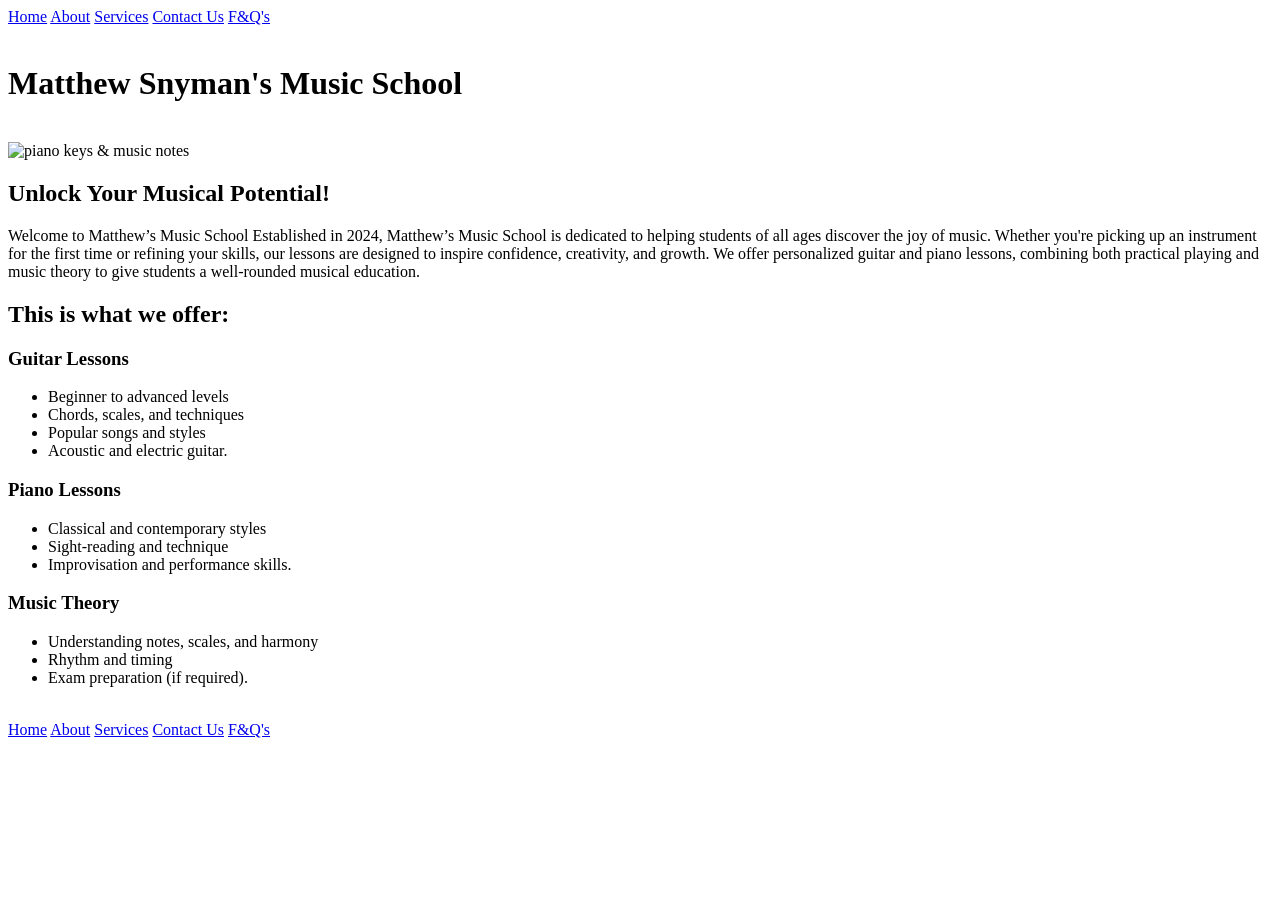
==== index.html @ 1b69a348 "Tester" ====
<!DOCTYPE html>
<html>
    <head>  
        <title>Home | Matthew Snyman's Music School</title>
    </head>

    <body>

        <!-- Navigation Menu (links to all main pages) -->
        <nav>
        <a href="index.html">Home</a>
        <a href="about.html">About</a>
        <a href="services.html">Services</a>
        <a href="contactus.html">Contact Us</a>
        <a href="faqs.html">F&Q's</a>
        </nav>

        <br>

        <!-- Main heading of the page -->
        <h1>Matthew Snyman's Music School</h1> <!--h1 headings should for main headings-->
         
        <br>
        
        <!-- Homepage Image -->
        <img src="img/piano&guitar.jpg" width="400"alt="piano keys & music notes"> <!---->
        <!-- 'src' = image path, 'width' = size, 'alt' = description for accesibility -->
        
        <!-- Hero section heading -->
        <h2>Unlock Your Musical Potential!</h2>

        <!-- Introduction paragraph -->
    <p>
        Welcome to Matthew’s Music School
        Established in 2024, Matthew’s Music School is dedicated to helping students of all ages discover the joy of music. Whether you're picking up an instrument for the first time or refining your skills, our lessons are designed to inspire confidence, creativity, and growth. We offer personalized guitar and piano lessons, combining both practical playing and music theory to give students a well-rounded musical education.
    </p>

    <!-- Section Heading -->
    <h2>This is what we offer:</h2>
        
    <!-- Guitar lessons section -->    
    <h3>Guitar Lessons</h3>
    
    <!-- Unordered list of Guitar lessons -->
    <ul>
        <li>Beginner to advanced levels</li>
        <li>Chords, scales, and techniques</li>
        <li>Popular songs and styles</li>
        <li>Acoustic and electric guitar.</li>
    </ul>
    
    <!-- Piano lessons section -->
    <h3>Piano Lessons</h3>
      
    <!-- Unordered list of Piano lessons -->
    <ul>
        <li>Classical and contemporary styles</li>
        <li>Sight-reading and technique</li>
        <li>Improvisation and performance skills.</li>
    </ul>
        
    <!-- Music theory section -->    
    <h3>Music Theory</h3>

    <!-- Unordered list of Music theory lessons -->
    <ul>
        <li>Understanding notes, scales, and harmony</li>
        <li>Rhythm and timing</li>
        <li>Exam preparation (if required).</li>
    </ul>

    <br> <!-- Adds spacing before bottom navigation -->

        <!-- Navigation Menu (links to all main pages) -->
        <nav>
        <a href="index.html">Home</a>
        <a href="about.html">About</a>
        <a href="services.html">Services</a>
        <a href="contactus.html">Contact Us</a>
        <a href="faqs.html">F&Q's</a>
        </nav>

    </body>
</html>
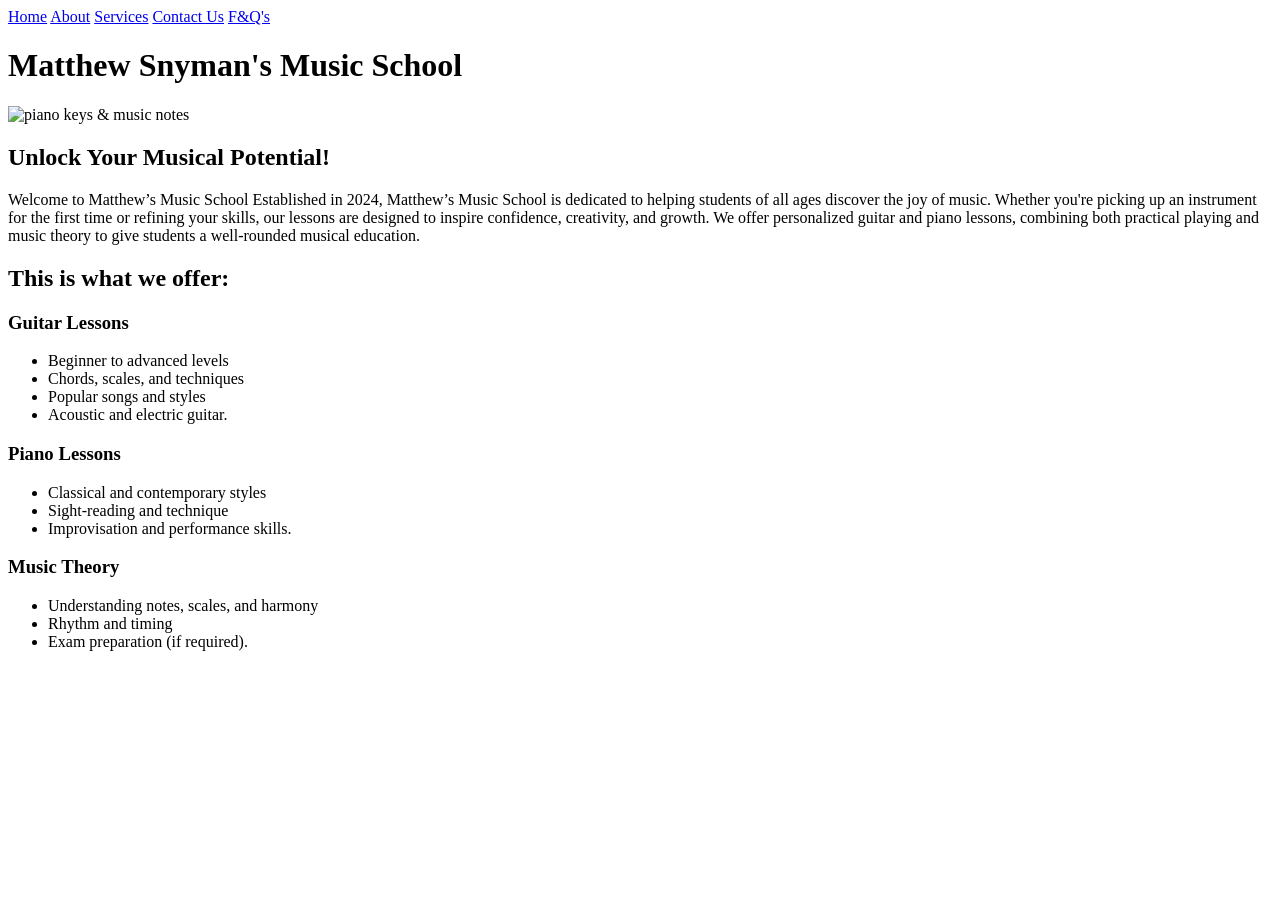
==== commit 3091d591: "Fifth Commit Changes made to Index(Home) page -Added main page container -Removed "br" break lines s" ====
--- a/index.html
+++ b/index.html
@@ -1,10 +1,19 @@
 <!DOCTYPE html>
-<html>
-    <head>  
-        <title>Home | Matthew Snyman's Music School</title>
-    </head>
+<html lang="en">
+<head>  
+    <meta charset="UTF-8">
+    <meta name="viewpoint" content="width=device-width, initial-scale=1.0">
 
-    <body>
+    <title>Home | Matthew Snyman's Music School</title>
+
+    <!-- External CSS file -->
+    <link rel="stylesheet" href="css/style.css">
+</head>
+
+<body>
+
+    <!-- Main page container -->
+    <main class="container">
 
         <!-- Navigation Menu (links to all main pages) -->
         <nav>
@@ -15,70 +24,57 @@
         <a href="faqs.html">F&Q's</a>
         </nav>
 
-        <br>
-
         <!-- Main heading of the page -->
         <h1>Matthew Snyman's Music School</h1> <!--h1 headings should for main headings-->
-         
-        <br>
-        
-        <!-- Homepage Image -->
-        <img src="img/piano&guitar.jpg" width="400"alt="piano keys & music notes"> <!---->
+            
+        <!-- Hero Image -->
+        <img src="img/piano&guitar.jpg" alt="piano keys & music notes"> <!---->
         <!-- 'src' = image path, 'width' = size, 'alt' = description for accesibility -->
-        
+            
         <!-- Hero section heading -->
         <h2>Unlock Your Musical Potential!</h2>
 
         <!-- Introduction paragraph -->
-    <p>
-        Welcome to Matthew’s Music School
-        Established in 2024, Matthew’s Music School is dedicated to helping students of all ages discover the joy of music. Whether you're picking up an instrument for the first time or refining your skills, our lessons are designed to inspire confidence, creativity, and growth. We offer personalized guitar and piano lessons, combining both practical playing and music theory to give students a well-rounded musical education.
-    </p>
+        <p>
+            Welcome to Matthew’s Music School
+            Established in 2024, Matthew’s Music School is dedicated to helping students of all ages discover the joy of music. Whether you're picking up an instrument for the first time or refining your skills, our lessons are designed to inspire confidence, creativity, and growth. We offer personalized guitar and piano lessons, combining both practical playing and music theory to give students a well-rounded musical education.
+        </p>
 
-    <!-- Section Heading -->
-    <h2>This is what we offer:</h2>
+        <!-- Section Heading -->
+        <h2>This is what we offer:</h2>
+            
+        <!-- Guitar lessons section -->    
+        <h3>Guitar Lessons</h3>
         
-    <!-- Guitar lessons section -->    
-    <h3>Guitar Lessons</h3>
-    
-    <!-- Unordered list of Guitar lessons -->
-    <ul>
-        <li>Beginner to advanced levels</li>
-        <li>Chords, scales, and techniques</li>
-        <li>Popular songs and styles</li>
-        <li>Acoustic and electric guitar.</li>
-    </ul>
-    
-    <!-- Piano lessons section -->
-    <h3>Piano Lessons</h3>
-      
-    <!-- Unordered list of Piano lessons -->
-    <ul>
-        <li>Classical and contemporary styles</li>
-        <li>Sight-reading and technique</li>
-        <li>Improvisation and performance skills.</li>
-    </ul>
+        <!-- Unordered list of Guitar lessons -->
+        <ul>
+            <li>Beginner to advanced levels</li>
+            <li>Chords, scales, and techniques</li>
+            <li>Popular songs and styles</li>
+            <li>Acoustic and electric guitar.</li>
+        </ul>
         
-    <!-- Music theory section -->    
-    <h3>Music Theory</h3>
+        <!-- Piano lessons section -->
+        <h3>Piano Lessons</h3>
+        
+        <!-- Unordered list of Piano lessons -->
+        <ul>
+            <li>Classical and contemporary styles</li>
+            <li>Sight-reading and technique</li>
+            <li>Improvisation and performance skills.</li>
+        </ul>
+            
+        <!-- Music theory section -->    
+        <h3>Music Theory</h3>
 
-    <!-- Unordered list of Music theory lessons -->
-    <ul>
-        <li>Understanding notes, scales, and harmony</li>
-        <li>Rhythm and timing</li>
-        <li>Exam preparation (if required).</li>
-    </ul>
+        <!-- Unordered list of Music theory lessons -->
+        <ul>
+            <li>Understanding notes, scales, and harmony</li>
+            <li>Rhythm and timing</li>
+            <li>Exam preparation (if required).</li>
+        </ul>
 
-    <br> <!-- Adds spacing before bottom navigation -->
+    </main>
 
-        <!-- Navigation Menu (links to all main pages) -->
-        <nav>
-        <a href="index.html">Home</a>
-        <a href="about.html">About</a>
-        <a href="services.html">Services</a>
-        <a href="contactus.html">Contact Us</a>
-        <a href="faqs.html">F&Q's</a>
-        </nav>
-
-    </body>
+</body>
 </html>
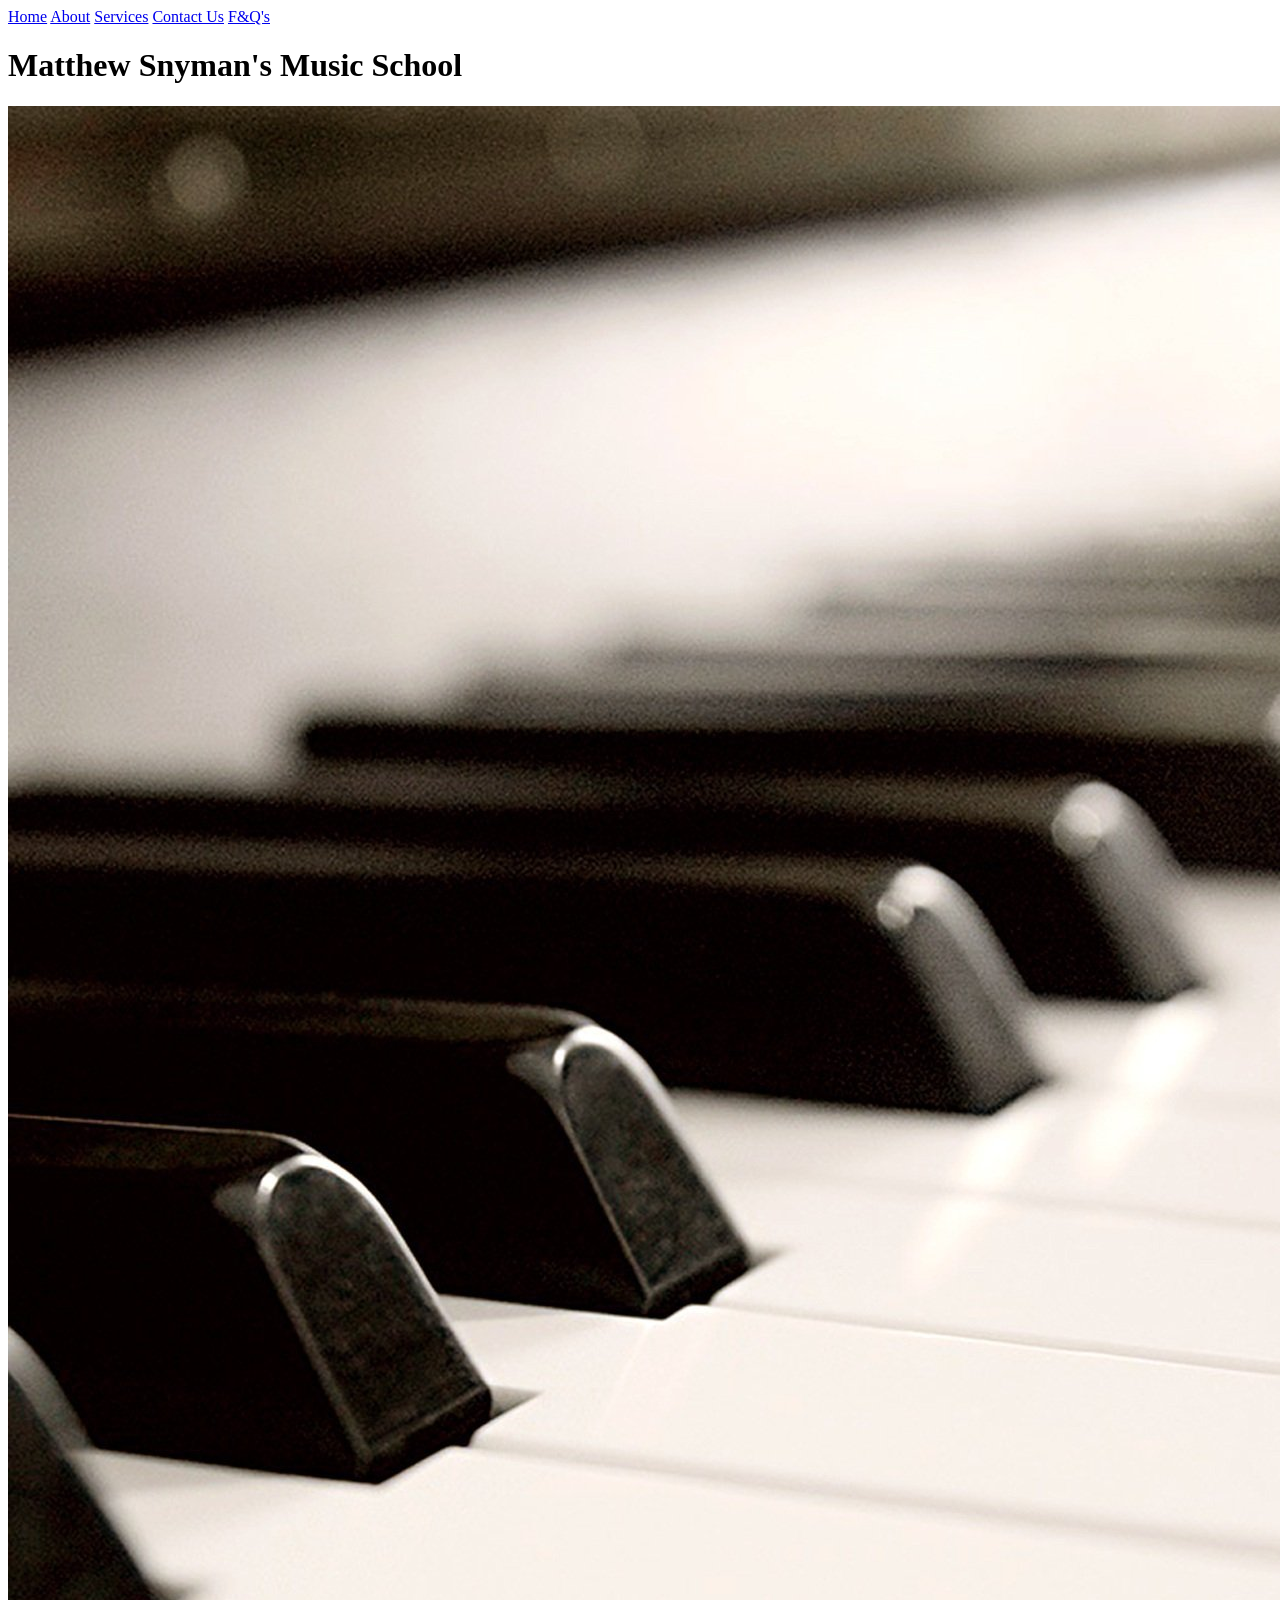
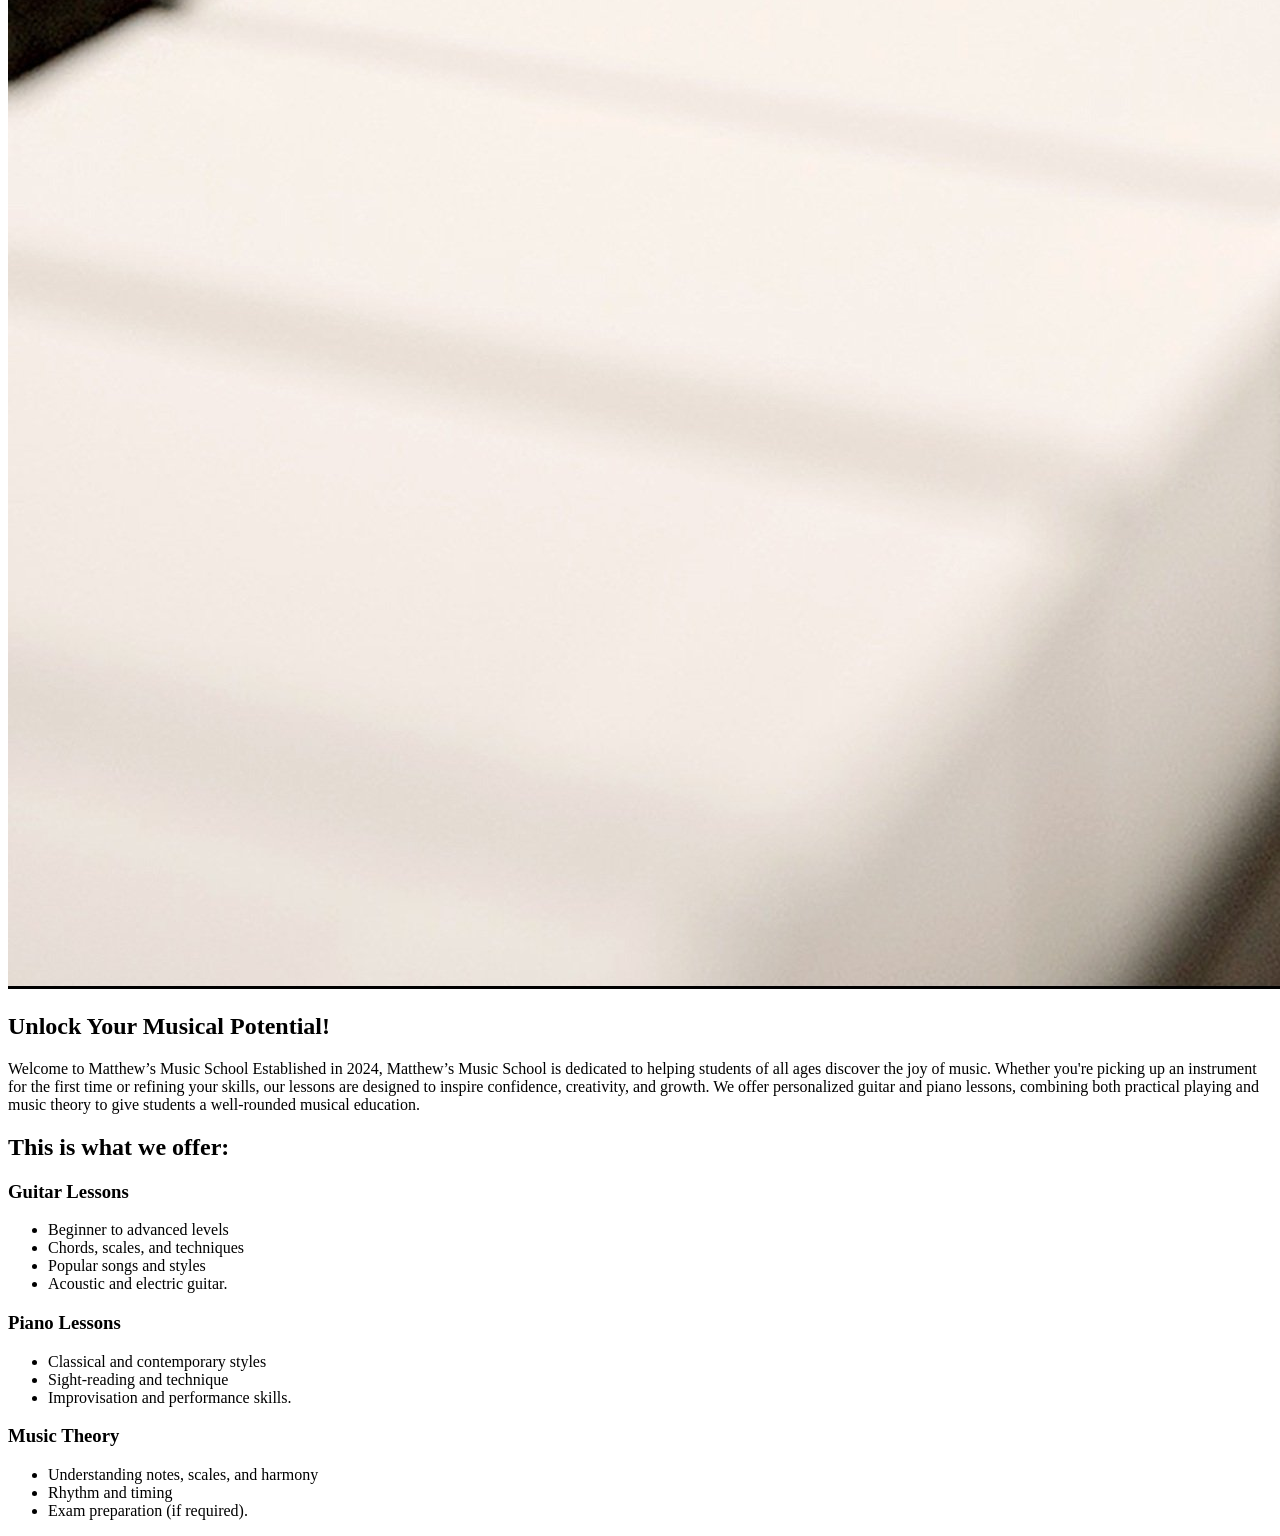
==== commit 94c469bc: "Sixth Commit - About Page About Page modification -Content grouped logically. -Removed img size. -Re" ====
--- a/index.html
+++ b/index.html
@@ -2,7 +2,7 @@
 <html lang="en">
 <head>  
     <meta charset="UTF-8">
-    <meta name="viewpoint" content="width=device-width, initial-scale=1.0">
+    <meta name="viewport" content="width=device-width, initial-scale=1.0">
 
     <title>Home | Matthew Snyman's Music School</title>
 
@@ -28,7 +28,7 @@
         <h1>Matthew Snyman's Music School</h1> <!--h1 headings should for main headings-->
             
         <!-- Hero Image -->
-        <img src="img/piano&guitar.jpg" alt="piano keys & music notes"> <!---->
+        <img src="img/piano-guitar.jpg" alt="piano keys & music notes"> <!---->
         <!-- 'src' = image path, 'width' = size, 'alt' = description for accesibility -->
             
         <!-- Hero section heading -->
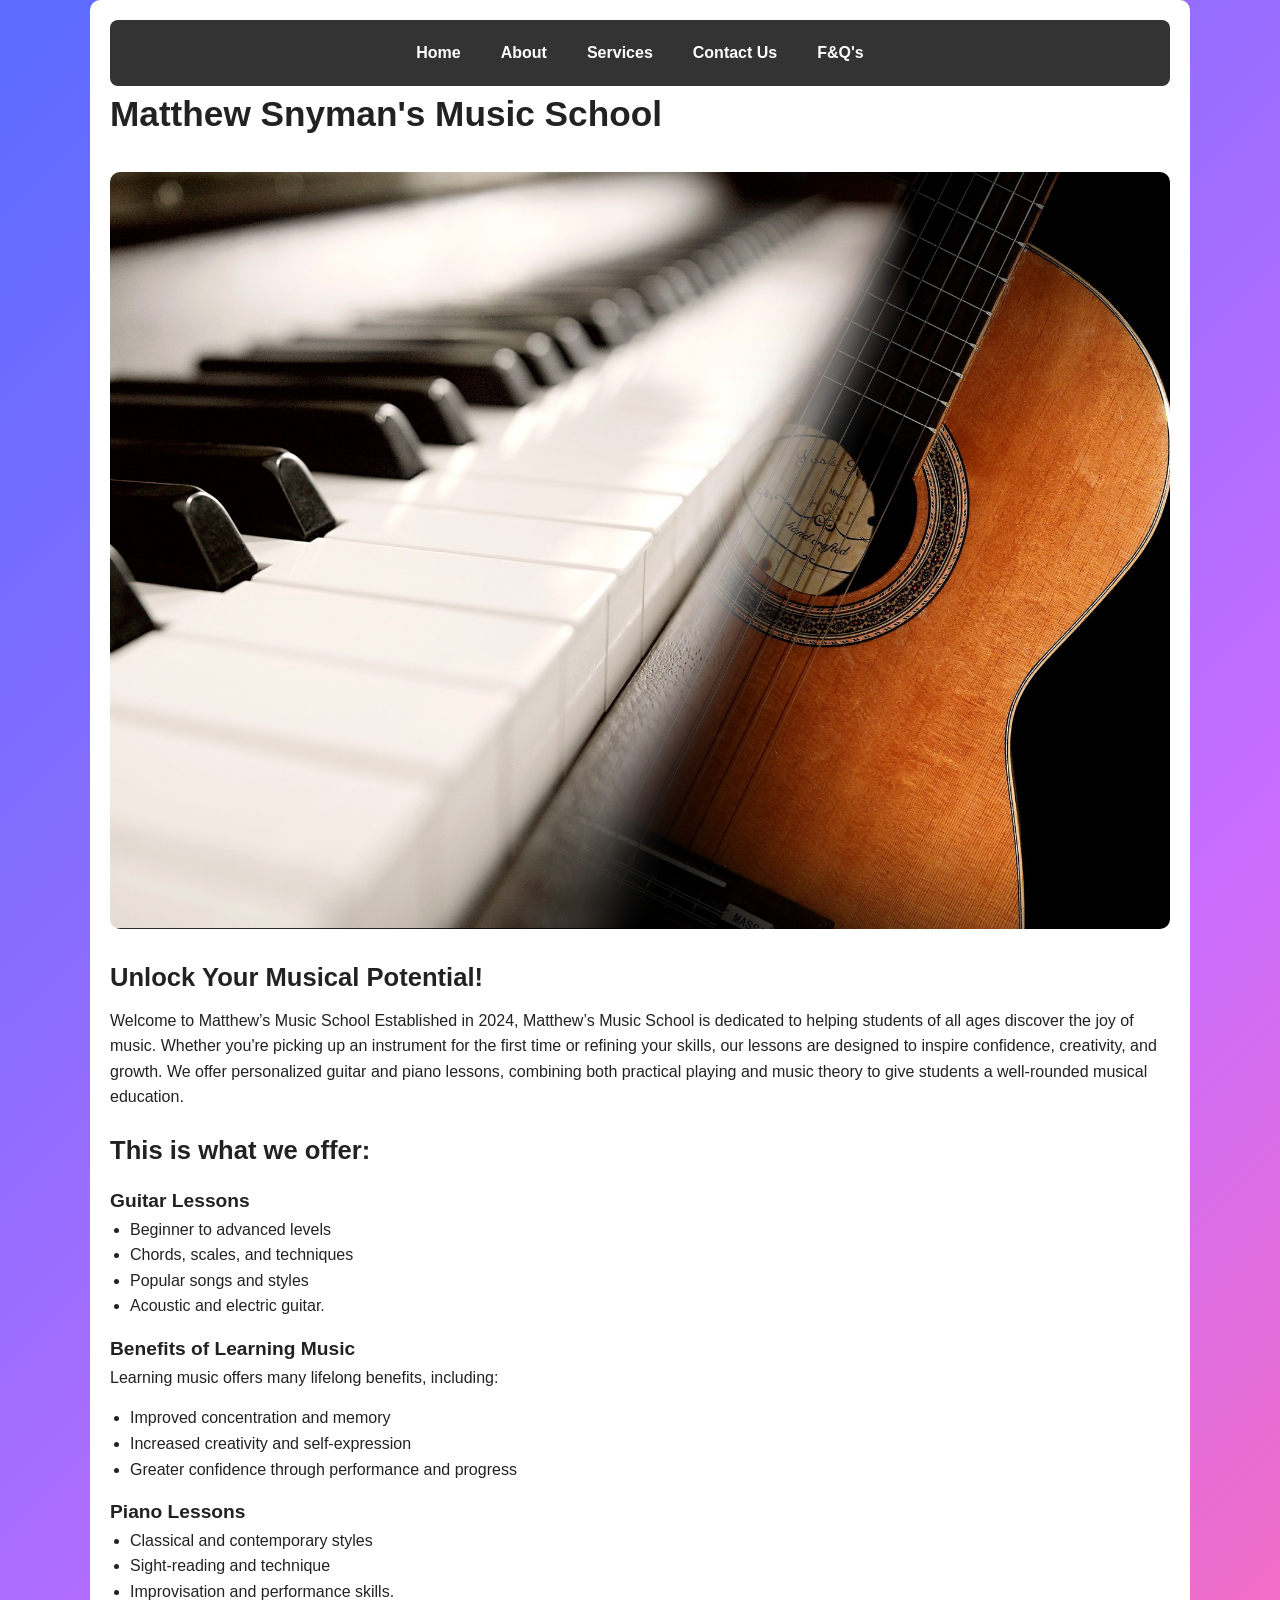
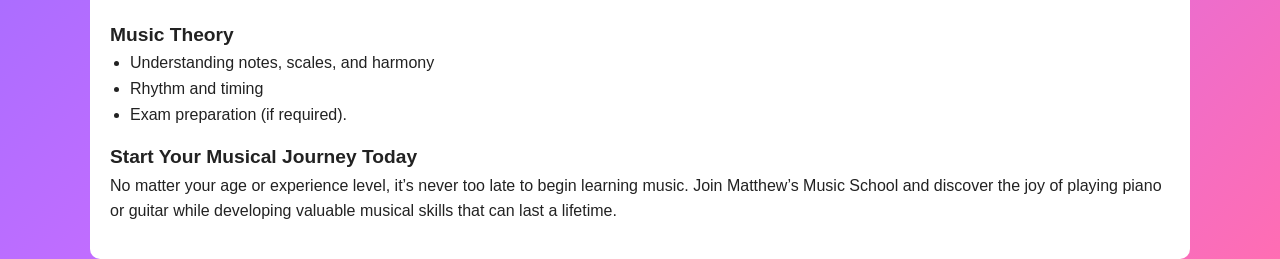
==== commit 9ed3de3d: "Twelfth Commit - Content Added" ====
--- a/index.html
+++ b/index.html
@@ -17,11 +17,11 @@
 
         <!-- Navigation Menu (links to all main pages) -->
         <nav>
-        <a href="index.html">Home</a>
-        <a href="about.html">About</a>
-        <a href="services.html">Services</a>
-        <a href="contactus.html">Contact Us</a>
-        <a href="faqs.html">F&Q's</a>
+            <a href="index.html">Home</a>
+            <a href="about.html">About</a>
+            <a href="services.html">Services</a>
+            <a href="contactus.html">Contact Us</a>
+            <a href="faqs.html">F&Q's</a>
         </nav>
 
         <!-- Main heading of the page -->
@@ -53,6 +53,15 @@
             <li>Popular songs and styles</li>
             <li>Acoustic and electric guitar.</li>
         </ul>
+
+        <h3>Benefits of Learning Music</h3>
+
+        <p>Learning music offers many lifelong benefits, including:</p>
+        <ul>
+            <li>Improved concentration and memory</li>
+            <li>Increased creativity and self-expression</li>
+            <li>Greater confidence through performance and progress</li>
+        </ul>
         
         <!-- Piano lessons section -->
         <h3>Piano Lessons</h3>
@@ -74,6 +83,10 @@
             <li>Exam preparation (if required).</li>
         </ul>
 
+        <h3>Start Your Musical Journey Today</h3>
+
+        <p>No matter your age or experience level, it’s never too late to begin learning music. Join Matthew’s Music School and discover the joy of playing piano or guitar while developing valuable musical skills that can last a lifetime.</p>
+
     </main>
 
 </body>
--- a/css/style.css
+++ b/css/style.css
@@ -0,0 +1,161 @@
+/* =======================*/
+/* 1. BASE RESET */
+/* =======================*/
+
+/* This removes default browser spacing so everything starts clean */
+* {
+    margin: 0;
+    padding: 0;
+    box-sizing: border-box;
+}
+
+/* =======================*/
+/* 2. BASE WEBSITE STYLES */
+/* =======================*/
+
+/* This sets default font and the background for the entire site */
+body {
+    font-family: Arial, sans-serif;
+    font-size: 1rem; /* responsive text size */
+    line-height: 1.6;
+    background: linear-gradient(135deg, #5A6CFF, #8B6DFF, #C96DFF, #FF6DB3);
+    color: #222;
+}
+
+/* Main container that holds all content */
+.container {
+    width: 90%;
+    max-width: 1100px;
+    margin: auto;
+    padding: 20px;
+    background: white;
+    border-radius: 10px;
+}
+
+/* =======================*/
+/* 3. TYPOGRAPHY          */
+/* =======================*/
+
+h1{
+    font-size: 2.2rem;
+    margin-bottom: 20px;
+}
+
+h2 {
+    font-size: 1.6rem;
+    margin-top: 20px;
+    margin-bottom: 10px;
+}
+
+h3{
+    font-size: 1.2rem;
+    margin-top: 15px;
+}
+
+p {
+    margin-bottom: 15px;
+}
+
+/* =======================*/
+/* 4. FLEXBOX NAVIGATION  */
+/* =======================*/
+
+/* This makes the menu horizontal and evenly spaced */
+nav{
+    display: flex;
+    justify-content: center;
+    gap: 20px;
+    flex-wrap: wrap;
+    background-color: #333;
+    padding: 10px;
+    border-radius: 8px;
+}
+
+/* Navigation links */
+nav a {
+    color: white;
+    text-decoration: none;
+    padding: 10px;
+    font-weight: bold;
+}
+
+/* Hover effect */
+nav a:hover {
+    background-color: #555;
+    border-radius: 5px;
+}
+
+/* =======================*/
+/* 5. IMAGES              */
+/* =======================*/
+
+img {
+    width: 100%;
+    height: auto;
+    margin-top: 10px;
+    border-radius: 10px;
+}
+
+/* =======================*/
+/* 6. LIST STYLING        */
+/* =======================*/
+
+ul {
+    margin-left: 20px;
+    margin-bottom: 15px;
+}
+
+/* =======================*/
+/* 7. SERVICES GRID       */
+/* =======================*/
+
+/* This turns the Services section into structured layout blocks */
+.services-grid {
+    display: grid;
+    grid-template-columns: repeat(auto-fit, minmax(250px, 1fr));
+    gap: 20px;
+}
+
+/* Each service block */
+.service-box {
+    background: #f4f4f4;
+    padding: 15px;
+    border-radius: 10px;
+}
+
+/* =======================*/
+/* 8. RESPONSIVE DESIGN   */
+/* =======================*/
+
+/* Tablet view */
+@media (max-width: 768px) {
+
+    nav {
+        flex-direction: column;
+        text-align: center;
+    }
+
+    h1 {
+        font-size: 1.8rem;
+    }
+
+    .container {
+        width: 95%;
+    }
+}
+
+/* Mobile view */
+@media (max-width: 480px) {
+
+    body {
+        font-size: 0.95rem;
+    }
+
+    nav a {
+        padding: 8px;
+    }
+
+    h1 {
+        font-size: 1.5rem;
+    }
+}
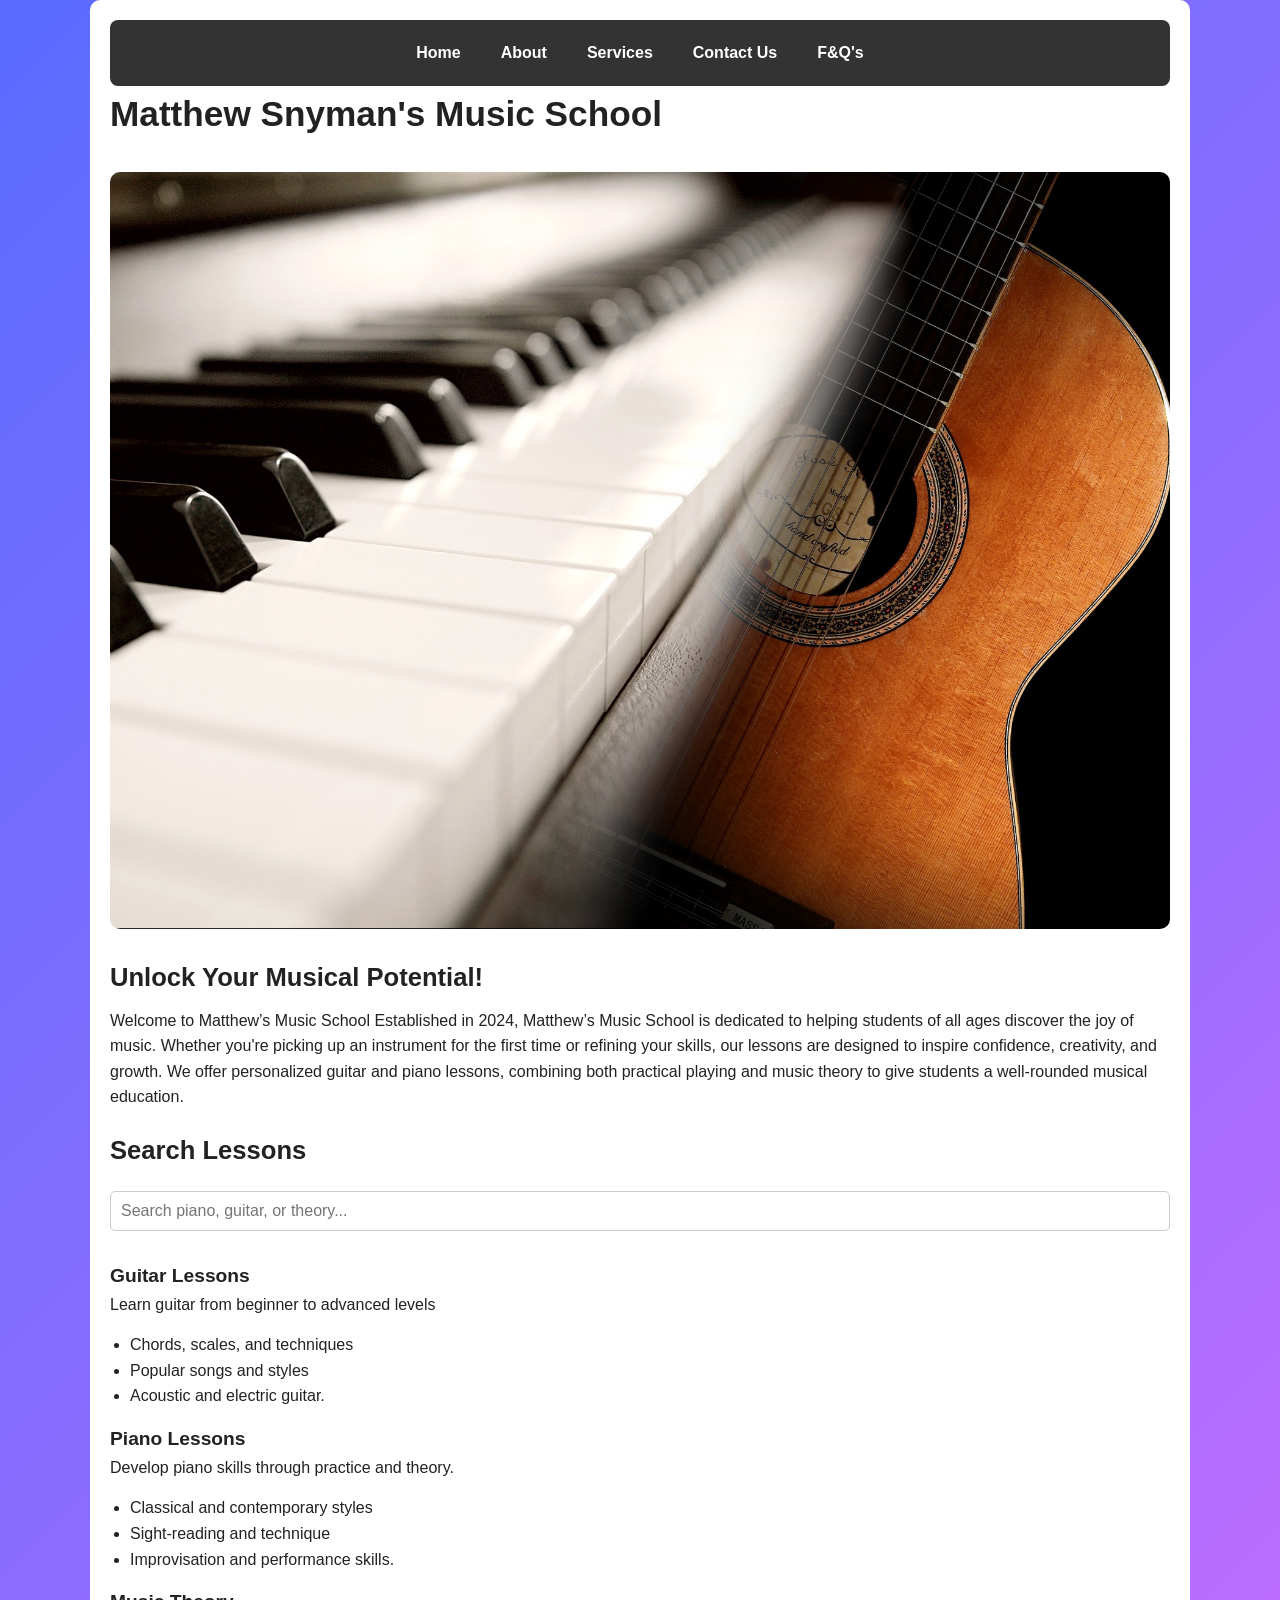
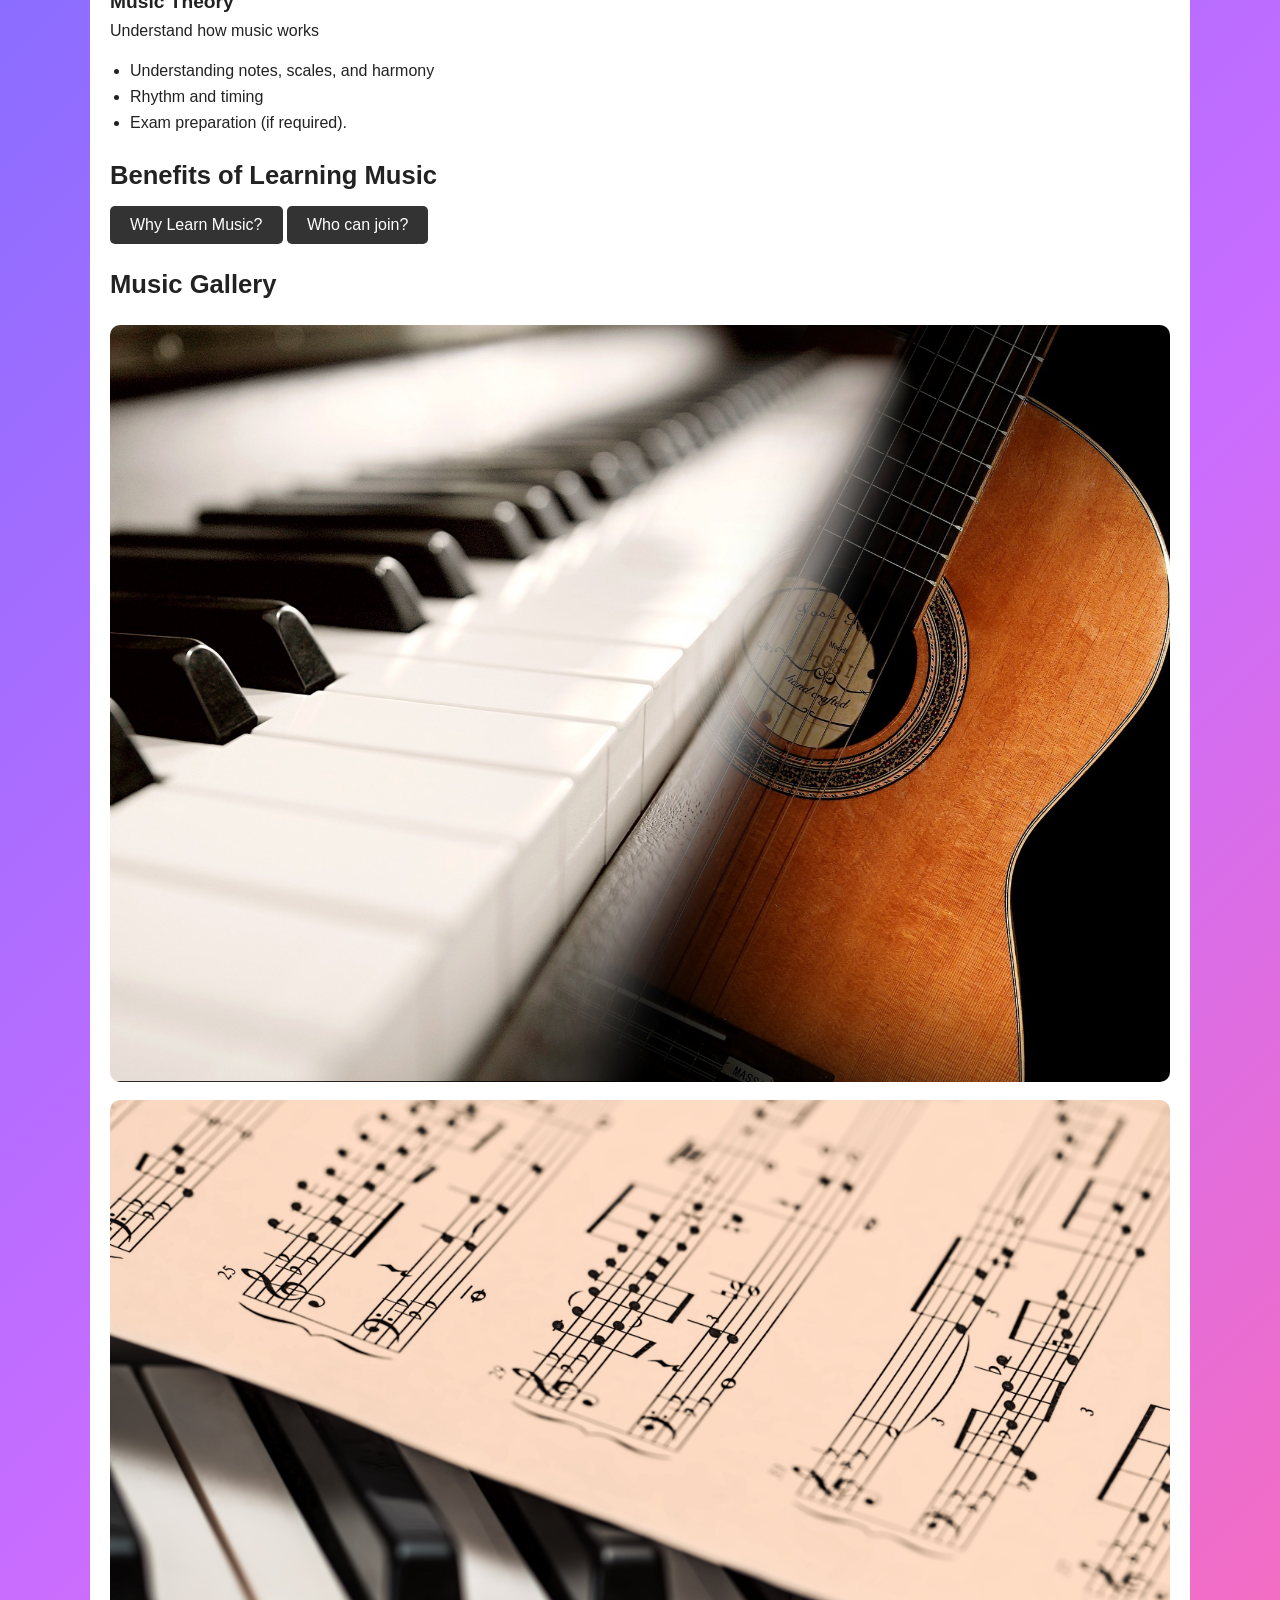
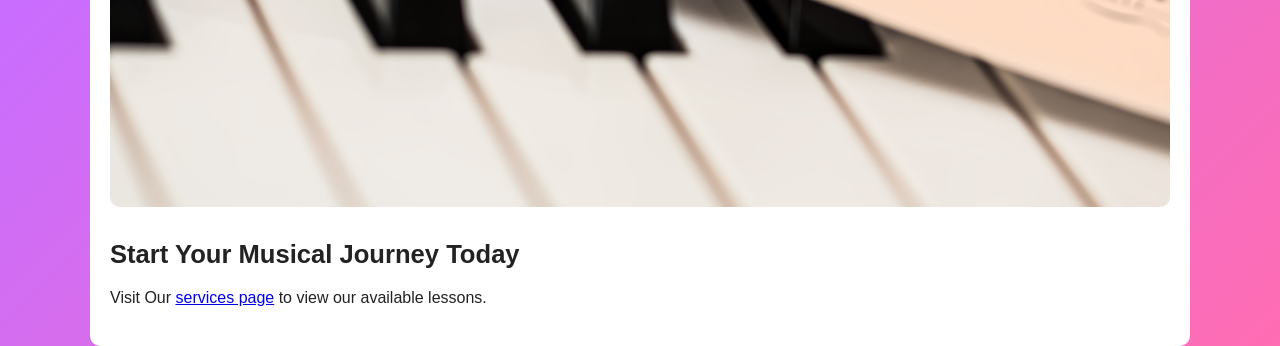
==== commit 11bef36f: "THIRTEETNTH COMMIT - CSS & INDEX -Updated CSS styling and improved website responsiveness - Added fo" ====
--- a/index.html
+++ b/index.html
@@ -4,10 +4,16 @@
     <meta charset="UTF-8">
     <meta name="viewport" content="width=device-width, initial-scale=1.0">
 
-    <title>Home | Matthew Snyman's Music School</title>
+    <title>
+    Music Lessons | Matthew Snyman's Music School
+    </title>
+
+    <meta name="description" content="Learn piano and guitar with Matthew Snyman's Music School. Beginner to advanced lessons, music theory, and personalised training.">
+    <meta name="keywords" content="music lessons, piano lessons, guitar lessons, music school, music theory">
 
     <!-- External CSS file -->
     <link rel="stylesheet" href="css/style.css">
+
 </head>
 
 <body>
@@ -16,7 +22,7 @@
     <main class="container">
 
         <!-- Navigation Menu (links to all main pages) -->
-        <nav>
+        <nav aria-label="Main Navigation">
             <a href="index.html">Home</a>
             <a href="about.html">About</a>
             <a href="services.html">Services</a>
@@ -25,46 +31,73 @@
         </nav>
 
         <!-- Main heading of the page -->
+
+        <header>
+      
         <h1>Matthew Snyman's Music School</h1> <!--h1 headings should for main headings-->
             
         <!-- Hero Image -->
-        <img src="img/piano-guitar.jpg" alt="piano keys & music notes"> <!---->
+        <img src="img/piano-guitar.jpg" alt="piano keys & music notes" class="hero-image" loading="lazy" decoding="async">
         <!-- 'src' = image path, 'width' = size, 'alt' = description for accesibility -->
             
         <!-- Hero section heading -->
         <h2>Unlock Your Musical Potential!</h2>
 
+        </header>
+
         <!-- Introduction paragraph -->
+
+        <section>
+
         <p>
             Welcome to Matthew’s Music School
             Established in 2024, Matthew’s Music School is dedicated to helping students of all ages discover the joy of music. Whether you're picking up an instrument for the first time or refining your skills, our lessons are designed to inspire confidence, creativity, and growth. We offer personalized guitar and piano lessons, combining both practical playing and music theory to give students a well-rounded musical education.
         </p>
 
+        </section>
+
+        <!--Search-->
+
+        <section>
+
         <!-- Section Heading -->
-        <h2>This is what we offer:</h2>
+        <h2>Search Lessons</h2>
+
+        <input
+        type="text"
+        id="lessonSearch"
+        placeholder="Search piano, guitar, or theory..."
+        aria-label="Search lessons"
+        autocomplete="off"
+        >
+
+        </section>
             
-        <!-- Guitar lessons section -->    
+        <!--Lessons-->
+
+        <section id="lessonContainer">
+
+        <article class="lesson-card">
+
         <h3>Guitar Lessons</h3>
+
+        <p>Learn guitar from beginner to advanced levels</p>
         
         <!-- Unordered list of Guitar lessons -->
         <ul>
-            <li>Beginner to advanced levels</li>
             <li>Chords, scales, and techniques</li>
             <li>Popular songs and styles</li>
             <li>Acoustic and electric guitar.</li>
         </ul>
 
-        <h3>Benefits of Learning Music</h3>
-
-        <p>Learning music offers many lifelong benefits, including:</p>
-        <ul>
-            <li>Improved concentration and memory</li>
-            <li>Increased creativity and self-expression</li>
-            <li>Greater confidence through performance and progress</li>
-        </ul>
-        
+    </article>
+
+    <article class="lesson-card">
+
         <!-- Piano lessons section -->
         <h3>Piano Lessons</h3>
+
+        <p>Develop piano skills through practice and theory.</p>
         
         <!-- Unordered list of Piano lessons -->
         <ul>
@@ -72,9 +105,15 @@
             <li>Sight-reading and technique</li>
             <li>Improvisation and performance skills.</li>
         </ul>
-            
+
+    </article>
+
+    <article class="lesson-card">
+
         <!-- Music theory section -->    
         <h3>Music Theory</h3>
+
+        <p>Understand how music works</p>
 
         <!-- Unordered list of Music theory lessons -->
         <ul>
@@ -83,11 +122,175 @@
             <li>Exam preparation (if required).</li>
         </ul>
 
-        <h3>Start Your Musical Journey Today</h3>
-
-        <p>No matter your age or experience level, it’s never too late to begin learning music. Join Matthew’s Music School and discover the joy of playing piano or guitar while developing valuable musical skills that can last a lifetime.</p>
+    </article>
+
+    <!-- Accordion -->
+
+    <section>
+
+        <h2>Benefits of Learning Music</h2>
+
+        <button class="accordion" type="button">
+
+        Why Learn Music?
+        
+        </button>
+
+        <div class="panel">
+
+        <p>Music can improve concentration, creativity, memory and confidence</p>
+
+        </div>
+        
+        <button class="accordion" type="button">
+
+            Who can join?
+
+        </button>
+
+        <div class="panel">
+
+            <p>Anyone can learn music regardless of age or experience.</p>
+
+        </div>
+
+    </section>
+
+    <!-- Gallery -->
+
+    <section>
+
+        <h2>Music Gallery</h2>
+
+        <div class="gallery">
+
+            <img src="img/piano-guitar.jpg" alt="piano keys & music notes" onclick="openLightbox(this.src)" loading="lazy">
+            <img src="img/pianokeys-musicnotes.jpg" alt="Piano keys and music notes" onclick="openLightbox(this.src)">
+        </div>
+
+    </section>
+
+    <!-- Lightbox -->
+
+    <div id="lightbox" onclick="closeLightbox()">
+
+    <img id="lightboxImage" alt="Expanded music image">
+
+    </div>
+
+    <!-- Final call to action -->
+
+    <section>
+
+        <h2>Start Your Musical Journey Today</h2>
+
+        <p>
+            Visit Our <a href="services.html">services page</a> to view our available lessons.
+        </p>
+
+        <p></p>
+
+    </section>
+
 
     </main>
+
+    <script>
+
+    // ==============================================
+    // Search Function
+    // ==============================================
+
+    const searchBox = document.getElementById("lessonSearch");
+
+    const lessons = document.querySelectorAll(".lesson-card");
+
+
+    searchBox.addEventListener("keyup", function(){
+
+    let value = searchBox.value.toLowerCase();
+
+
+    lessons.forEach(function(card){
+
+
+    let content = card.innerText.toLowerCase();
+
+
+    if(content.includes(value))
+    {
+
+    card.style.display="block";
+
+    }
+
+    else
+
+    {
+
+    card.style.display="none";
+
+    }
+
+
+    });
+
+
+    });
+
+// ==============================================
+// Accordion Function
+// ==============================================
+
+const accordion = document.querySelectorAll(".accordion");
+
+accordion.forEach(function(button){
+
+button.addEventListener("click", function(){
+
+let panel = this.nextElementSibling;
+
+if(panel.style.display==="block")
+
+{
+
+    panel.style.display="none";
+
+}
+
+else
+{
+
+panel.style.display="block";
+
+}
+
+});
+
+});
+
+// ==============================================
+// Lightbox Function
+// ==============================================
+
+function openLightbox(image)
+{
+    document.getElementById("lightbox")
+    .style.display="flex";
+
+    document.getElementById("lightboxImage")
+    .src=image;
+}
+
+function closeLightbox()
+{
+
+    document.getElementById("lightbox")
+    .style.display="none";
+
+}
+
+    </script>
 
 </body>
 </html>
--- a/css/style.css
+++ b/css/style.css
@@ -85,12 +85,17 @@
     border-radius: 5px;
 }
 
+nav a:focus {
+    outline: 2px solid white;
+    outline-offset: 3px;
+}
+
 /* =======================*/
 /* 5. IMAGES              */
 /* =======================*/
 
 img {
-    width: 100%;
+    max-width: 100%;
     height: auto;
     margin-top: 10px;
     border-radius: 10px;
@@ -106,7 +111,56 @@
 }
 
 /* =======================*/
-/* 7. SERVICES GRID       */
+/* 7. INPUTS AND FORMS    */
+/* =======================*/
+
+input,
+textarea,
+select,
+button {
+    font-family: Arial, sans-serif;
+    font-size: 1rem;
+}
+
+input,
+textarea,
+select {
+    width: 100%;
+    padding: 10px;
+
+    margin-top: 10px;
+    margin-bottom: 15px;
+
+    border: 1px solid #ccc;
+    border-radius: 5px;
+}
+
+/* =======================*/
+/* 8. BUTTONS             */
+/* =======================*/
+
+button {
+
+    background: #333;
+    color: white;
+
+    padding: 10px 20px;
+
+    border: none;
+    border-radius: 5px;
+
+    cursor: pointer;
+
+}
+
+button:hover {
+
+    background: #555;
+
+}
+
+/* =======================*/
+/* 9. SERVICES GRID       */
 /* =======================*/
 
 /* This turns the Services section into structured layout blocks */
@@ -121,10 +175,96 @@
     background: #f4f4f4;
     padding: 15px;
     border-radius: 10px;
-}
-
-/* =======================*/
-/* 8. RESPONSIVE DESIGN   */
+    transition: transform 0.3s ease, box-shadow 0.3s ease;
+    cursor: pointer;
+}
+
+.service-box:hover {
+    transform: scale(1.03);
+    box-shadow: 0 8px 20px rgba(0, 0, 0, 0.2);
+}
+
+/* =======================*/
+/* 10. FAQ COMPONENT       */
+/* =======================*/
+
+.faq-item {
+    border-bottom: 1px solid #ccc;
+    padding: 10px 0;
+}
+
+.faq-question {
+    cursor: pointer;
+    font-weight: bold;
+    display: flex;
+    justify-content: space-between;
+}
+
+.faq-answer {
+    display: none;
+    padding: 10px 0;
+}
+
+.faq-item.active .faq-answer {
+    display: block;
+}
+
+.search-box {
+    margin: 20px 0;
+    padding: 10px;
+    width: 100%;
+    max-width: 400px;
+}
+
+/* =======================*/
+/* 11. ACCORDION SYSTEM    */
+/* =======================*/
+
+.accordion,
+.accordion-title {
+    cursor: pointer;
+}
+
+.panel,
+.accordion-content {
+    display: none;
+    padding: 10px;
+    background: #f9f9f9;
+}
+
+/* =======================*/
+/* 12. LIGHTBOX SYSTEM    */
+/* =======================*/
+
+#lightbox {
+    position: fixed;
+    top: 0;
+    left: 0;
+    width: 100%;
+    height: 100%;
+    background: rgba(0,0,0,0.8);
+    display: none;
+    justify-content: center;
+    align-items: center;
+    z-index: 999;
+}
+
+#lightbox img {
+    max-width: 80%;
+    max-height: 80%;
+    border-radius: 10px;
+}
+
+/* =======================*/
+/* 13. UTILITIES          */
+/* =======================*/
+
+.hidden {
+    display: none;
+}
+
+/* =======================*/
+/* 14. RESPONSIVE DESIGN   */
 /* =======================*/
 
 /* Tablet view */
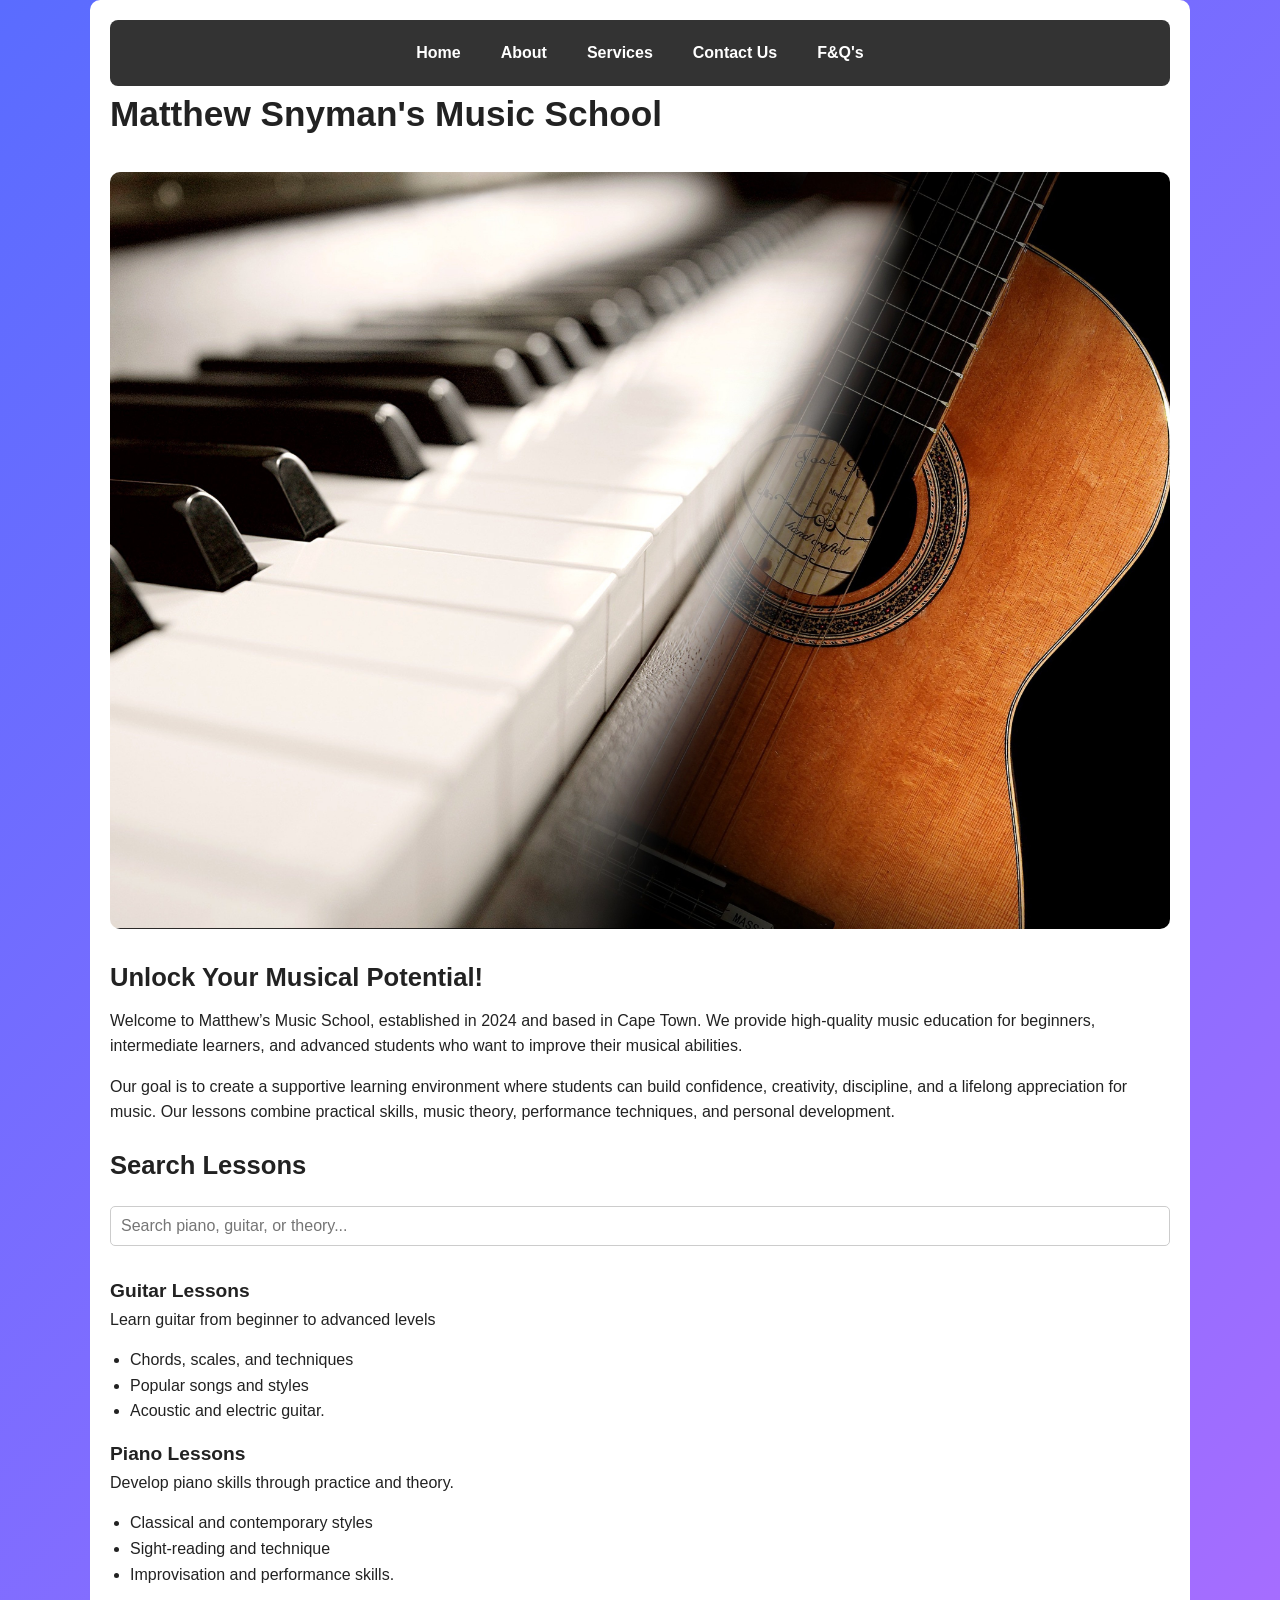
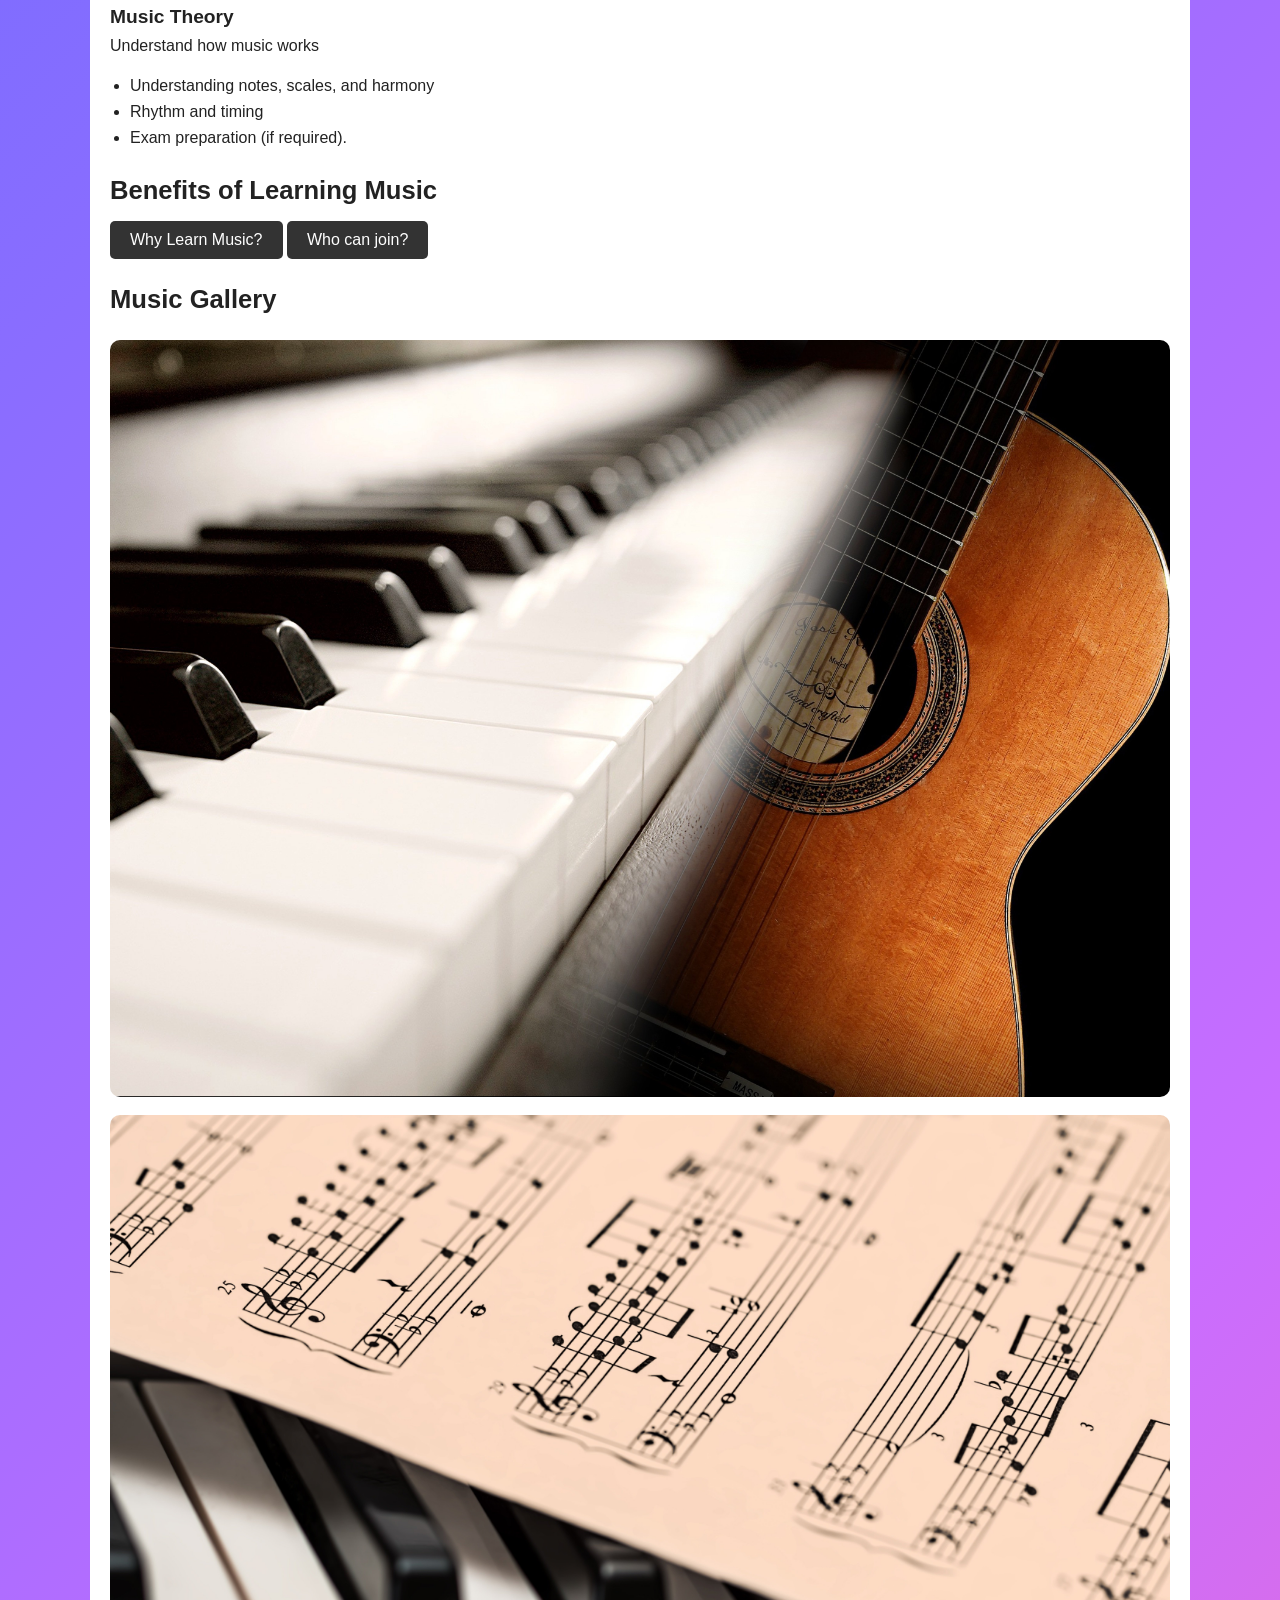
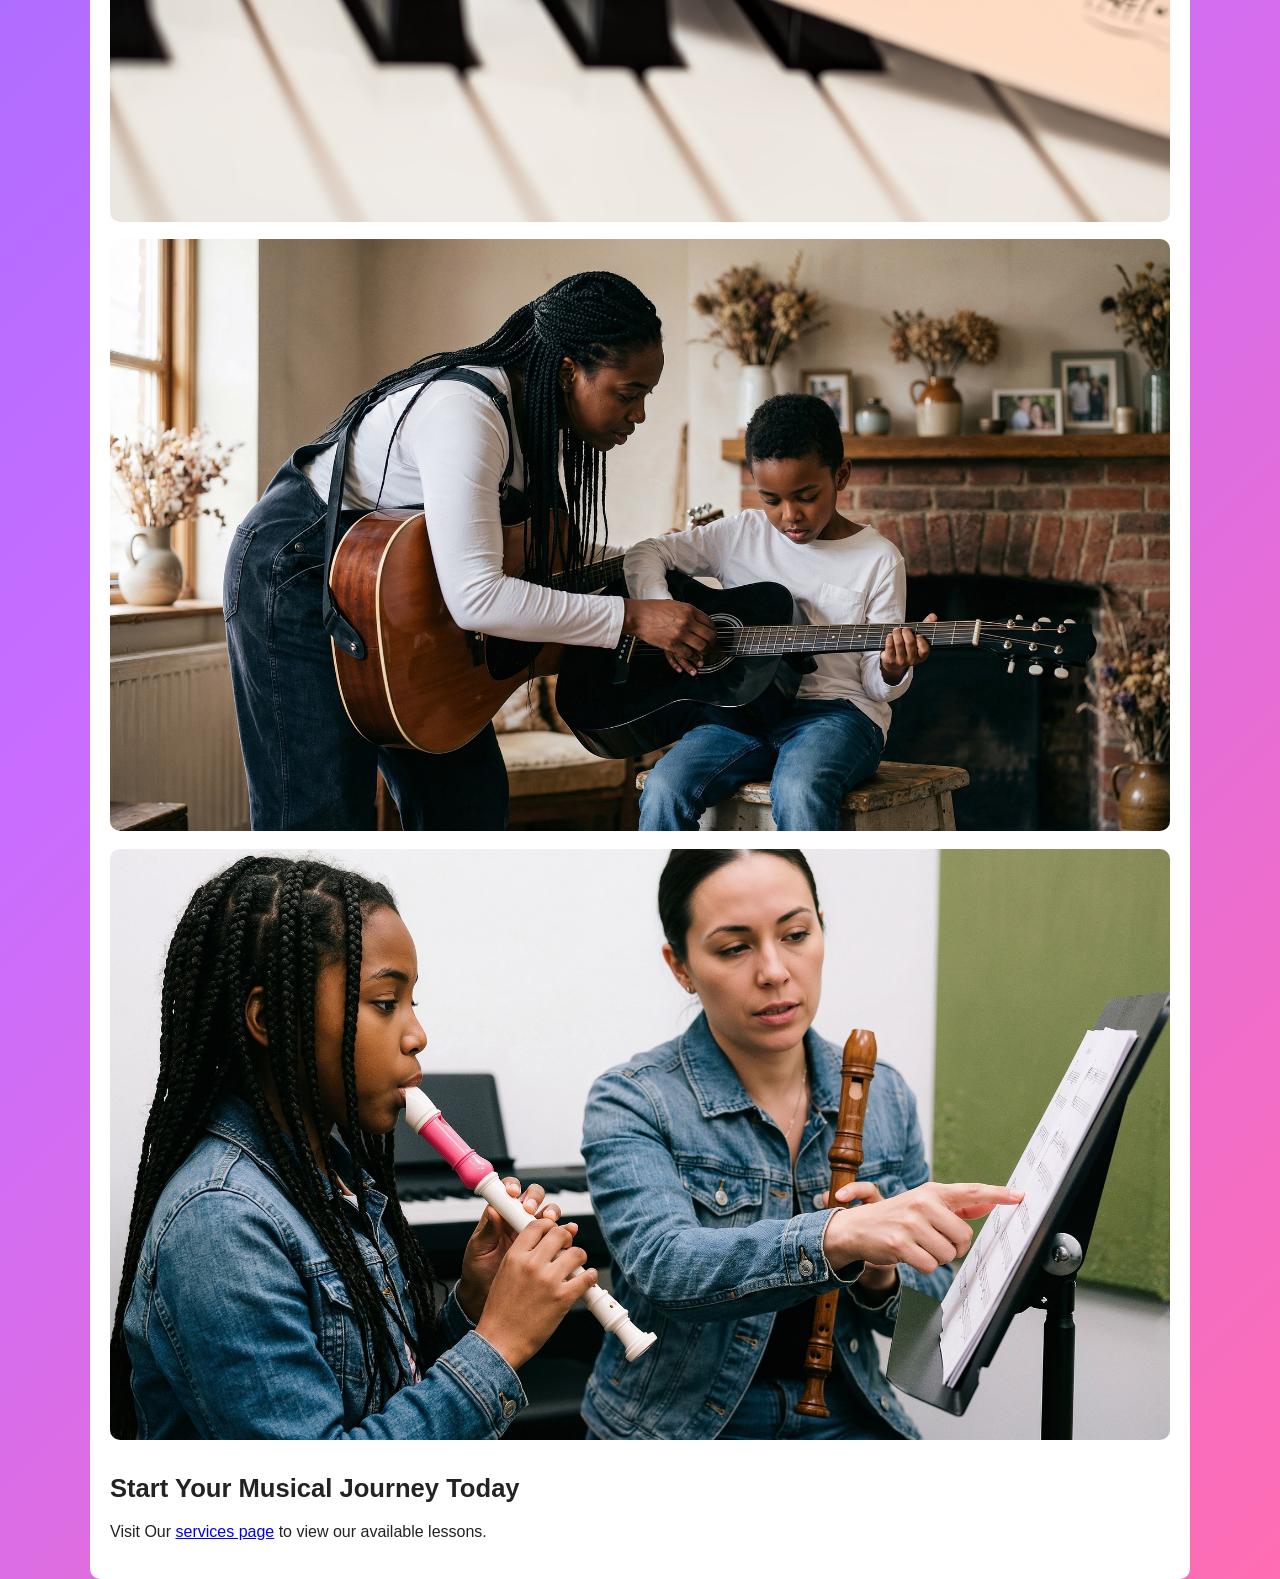
==== commit af3eb6a1: "Extra Updates -Expanded a bit on content for each web page -Added images -Updated ReadMe" ====
--- a/index.html
+++ b/index.html
@@ -50,8 +50,16 @@
         <section>
 
         <p>
-            Welcome to Matthew’s Music School
-            Established in 2024, Matthew’s Music School is dedicated to helping students of all ages discover the joy of music. Whether you're picking up an instrument for the first time or refining your skills, our lessons are designed to inspire confidence, creativity, and growth. We offer personalized guitar and piano lessons, combining both practical playing and music theory to give students a well-rounded musical education.
+            Welcome to Matthew’s Music School, established in 2024 and based in Cape Town. 
+            We provide high-quality music education for beginners, intermediate learners, 
+            and advanced students who want to improve their musical abilities.
+        </p>
+
+        <p>
+            Our goal is to create a supportive learning environment where students can build 
+            confidence, creativity, discipline, and a lifelong appreciation for music. 
+            Our lessons combine practical skills, music theory, performance techniques, 
+            and personal development.
         </p>
 
         </section>
@@ -166,6 +174,8 @@
 
             <img src="img/piano-guitar.jpg" alt="piano keys & music notes" onclick="openLightbox(this.src)" loading="lazy">
             <img src="img/pianokeys-musicnotes.jpg" alt="Piano keys and music notes" onclick="openLightbox(this.src)">
+            <img src="img/guitarlesson.jpg" alt="Guitar Lesson in progress" onclick="openLightbox(this.src)" loading="lazy">
+            <img src="img/recorderlesson.jpg" alt="Recorder lesson in prgress" onclick="openLightbox(this.src)" loading="lazy">
         </div>
 
     </section>
